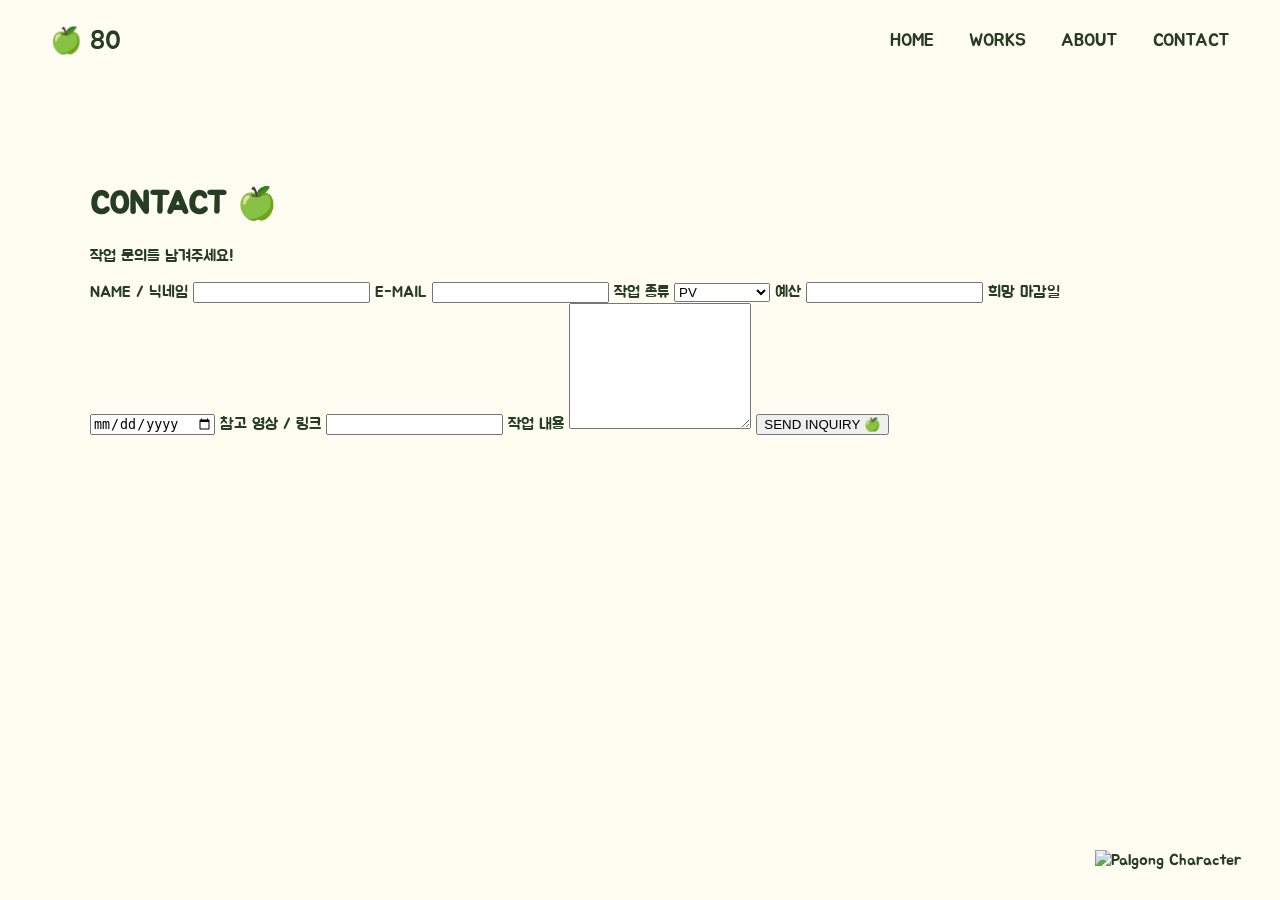
==== contact.html @ 7d2011e5 "Add files via upload" ====
<!DOCTYPE html>
<html lang="ko">
<head>
    <meta charset="UTF-8">
    <meta name="viewport" content="width=device-width, initial-scale=1.0">

    <title>Contact | 80 Palgong</title>

    <link rel="stylesheet" href="style.css">
</head>

<body>

    <img src="assets/character.png"
         class="floating-character"
         alt="Palgong Character">

    <header>
        <a href="index.html" class="logo">🍏 80</a>

        <nav>
            <a href="index.html">HOME</a>
            <a href="works.html">WORKS</a>
            <a href="about.html">ABOUT</a>
            <a href="contact.html">CONTACT</a>
        </nav>
    </header>


    <main class="page">

        <h1>CONTACT 🍏</h1>

        <p class="page-intro">
            작업 문의를 남겨주세요!
        </p>


        <!-- 나중에 Formspree 주소를 action에 넣을 거야 -->
        <form class="contact-form"
              action="YOUR_FORMSPREE_URL"
              method="POST">

            <label>NAME / 닉네임</label>
            <input type="text"
                   name="name"
                   required>


            <label>E-MAIL</label>
            <input type="email"
                   name="email"
                   required>


            <label>작업 종류</label>

            <select name="project_type">

                <option>PV</option>
                <option>MV</option>
                <option>Commission</option>
                <option>Other</option>

            </select>


            <label>예산</label>
            <input type="text"
                   name="budget">


            <label>희망 마감일</label>
            <input type="date"
                   name="deadline">


            <label>참고 영상 / 링크</label>
            <input type="url"
                   name="reference">


            <label>작업 내용</label>

            <textarea name="details"
                      rows="8"
                      required></textarea>


            <button type="submit">
                SEND INQUIRY 🍏
            </button>

        </form>

    </main>


    <script src="script.js"></script>

</body>
</html>
---- style.css ----
@import url('https://fonts.googleapis.com/css2?family=Jua&display=swap');

* {
    box-sizing: border-box;
}

body {
    margin: 0;
    background: #fffdf2;
    color: #263d24;
    font-family: 'Jua', sans-serif;
}

/* HEADER */

header {
    width: 100%;
    padding: 25px 50px;
    display: flex;
    justify-content: space-between;
    align-items: center;
}

.logo {
    color: #263d24;
    text-decoration: none;
    font-size: 26px;
}

nav {
    display: flex;
    gap: 35px;
}

nav a {
    color: #263d24;
    text-decoration: none;
    font-size: 18px;
}

nav a:hover {
    color: #78a94b;
}


/* HOME */

.hero {
    min-height: calc(100vh - 90px);
    display: flex;
    justify-content: center;
    align-items: center;
    text-align: center;
}

.hero-content {
    display: flex;
    flex-direction: column;
    align-items: center;
}

.hero-small {
    margin: 0 0 15px;
    font-size: 20px;
}

.hero-number {
    margin: 0;
    font-size: 110px;
    line-height: 0.9;
    color: #78a94b;
}

.hero-name {
    margin: 10px 0 25px;
    font-size: 55px;
}

.hero-description {
    margin: 0 0 35px;
    font-size: 21px;
    line-height: 1.7;
}

.work-button {
    display: inline-block;
    padding: 14px 30px;
    border: 2px solid #263d24;
    border-radius: 30px;
    color: #263d24;
    text-decoration: none;
    font-size: 18px;
    transition: 0.25s;
}

.work-button:hover {
    background: #263d24;
    color: #fffdf2;
}


/* FLOATING CHARACTER */

.floating-character {
    position: fixed;
    right: 35px;
    bottom: 30px;
    width: 150px;
    height: auto;
    z-index: 9999;
    animation: floating 3s ease-in-out infinite;
}

@keyframes floating {
    0% {
        transform: translateY(0) rotate(-3deg);
    }

    50% {
        transform: translateY(-20px) rotate(3deg);
    }

    100% {
        transform: translateY(0) rotate(-3deg);
    }
}


/* OTHER PAGES */

.page {
    width: 90%;
    max-width: 1100px;
    margin: 0 auto;
    padding: 80px 0;
}

.page-title {
    margin: 0 0 60px;
    text-align: center;
    font-size: 55px;
}


/* WORKS */

.works-grid {
    display: grid;
    grid-template-columns: repeat(2, 1fr);
    gap: 35px;
}

.work-card {
    position: relative;
    overflow: hidden;
    aspect-ratio: 16 / 9;
    border-radius: 18px;
    cursor: pointer;
}

.work-card img {
    width: 100%;
    height: 100%;
    display: block;
    object-fit: cover;
    transition: transform 0.4s;
}

.work-card:hover img {
    transform: scale(1.05);
}

.work-overlay {
    position: absolute;
    top: 0;
    right: 0;
    bottom: 0;
    left: 0;
    display: flex;
    flex-direction: column;
    justify-content: center;
    align-items: center;
    text-align: center;
    background: rgba(38, 61, 36, 0.82);
    color: white;
    opacity: 0;
    transition: opacity 0.3s;
}

.work-card:hover .work-overlay {
    opacity: 1;
}

.work-overlay h2 {
    margin: 0 0 8px;
    font-size: 30px;
}

.work-overlay p {
    margin: 0;
    font-size: 18px;
}

.play-button {
    width: 55px;
    height: 55px;
    margin-top: 25px;
    border-radius: 50%;
    background: #fffdf2;
    color: #263d24;
    display: flex;
    justify-content: center;
    align-items: center;
    font-size: 22px;
}


/* VIDEO MODAL */

.video-modal {
    position: fixed;
    top: 0;
    right: 0;
    bottom: 0;
    left: 0;
    display: flex;
    justify-content: center;
    align-items: center;
    padding: 30px;
    background: rgba(0, 0, 0, 0.75);
    opacity: 0;
    visibility: hidden;
    z-index: 10000;
    transition: 0.25s;
}

.video-modal.show {
    opacity: 1;
    visibility: visible;
}

.video-modal-content {
    position: relative;
    width: min(900px, 95vw);
    padding: 20px;
    border-radius: 20px;
    background: #fffdf2;
}

.video-modal iframe {
    width: 100%;
    aspect-ratio: 16 / 9;
    border: none;
    border-radius: 12px;
}

.close-modal {
    position: absolute;
    top: 10px;
    right: 15px;
    width: 40px;
    height: 40px;
    border: none;
    border-radius: 50%;
    background: white;
    font-size: 30px;
    cursor: pointer;
    z-index: 2;
}

.modal-info {
    padding: 15px 5px 5px;
}

.modal-info h2 {
    margin: 0 0 5px;
}

.modal-info p {
    margin: 0;
}


/* ABOUT / CONTACT */

.about-content {
    max-width: 750px;
    margin: 0 auto;
    text-align: center;
}

.about-content h2 {
    margin-top: 45px;
    font-size: 32px;
}

.about-content p {
    font-size: 19px;
    line-height: 1.8;
}

.contact-content {
    max-width: 650px;
    margin: 0 auto;
}

.contact-content p {
    text-align: center;
    font-size: 19px;
    line-height: 1.7;
}


/* MOBILE */

@media (max-width: 700px) {

    header {
        padding: 20px;
        flex-direction: column;
        gap: 15px;
    }

    nav {
        gap: 18px;
    }

    nav a {
        font-size: 15px;
    }

    .hero-number {
        font-size: 80px;
    }

    .hero-name {
        font-size: 42px;
    }

    .hero-description {
        font-size: 17px;
    }

    .page {
        padding: 50px 0;
    }

    .page-title {
        font-size: 42px;
    }

    .works-grid {
        grid-template-columns: 1fr;
    }

    .floating-character {
        width: 100px;
        right: 15px;
        bottom: 15px;
    }

.hero {
    display: flex !important;
    justify-content: center !important;
    align-items: center !important;
    flex-direction: column !important;
    text-align: center !important;
    min-height: 80vh !important;
}
}
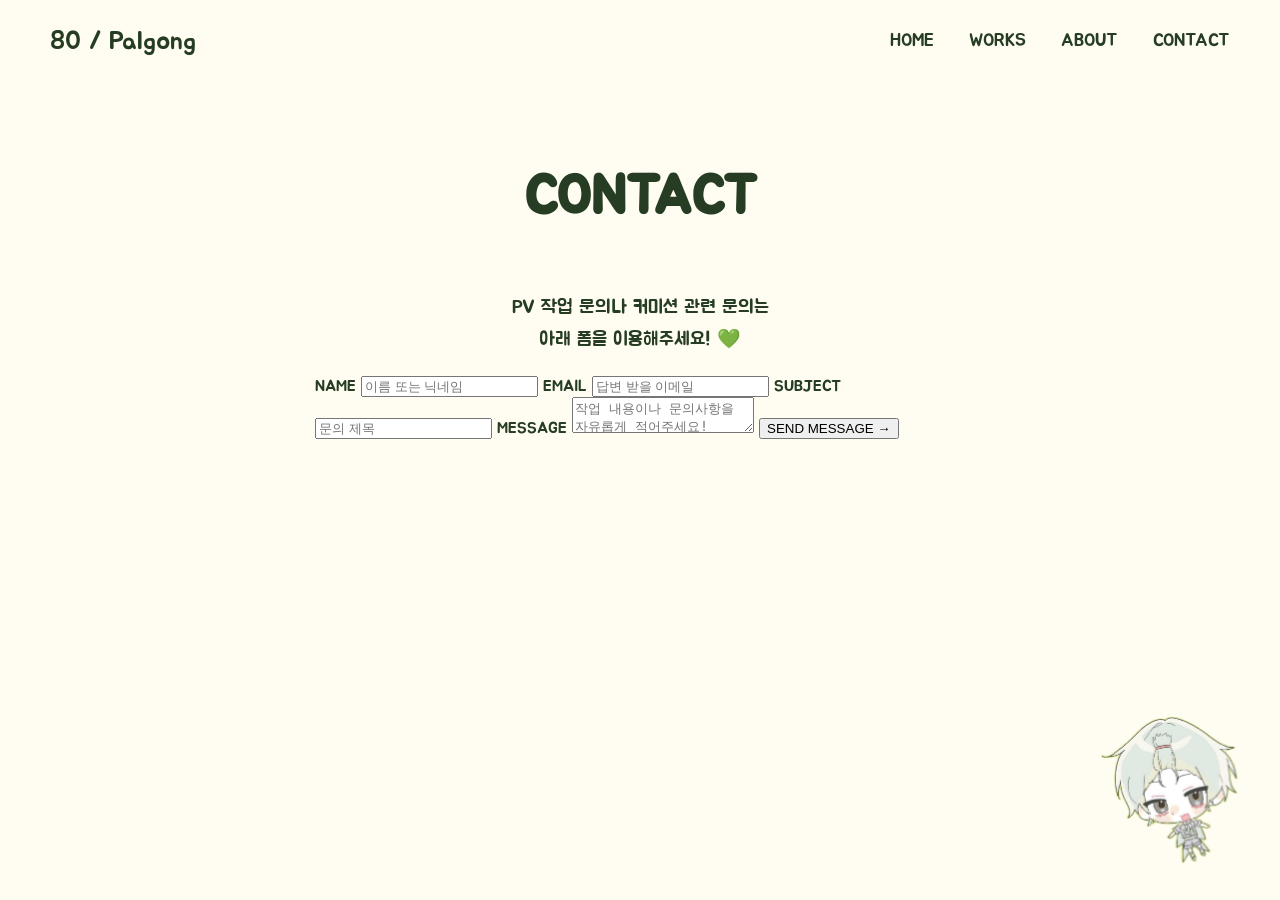
==== commit dac70cbd: "Refactor contact form and update labels Updated contact form structure and labels for clarity. Remov" ====
--- a/contact.html
+++ b/contact.html
@@ -1,5 +1,6 @@
 <!DOCTYPE html>
 <html lang="ko">
+
 <head>
     <meta charset="UTF-8">
     <meta name="viewport" content="width=device-width, initial-scale=1.0">
@@ -11,12 +12,8 @@
 
 <body>
 
-    <img src="assets/character.png"
-         class="floating-character"
-         alt="Palgong Character">
-
     <header>
-        <a href="index.html" class="logo">🍏 80</a>
+        <a href="index.html" class="logo">80 / Palgong</a>
 
         <nav>
             <a href="index.html">HOME</a>
@@ -29,74 +26,77 @@
 
     <main class="page">
 
-        <h1>CONTACT 🍏</h1>
+        <h1 class="page-title">CONTACT</h1>
 
-        <p class="page-intro">
-            작업 문의를 남겨주세요!
-        </p>
+        <div class="contact-content">
+
+            <p>
+                PV 작업 문의나 커미션 관련 문의는<br>
+                아래 폼을 이용해주세요! 💚
+            </p>
+
+            <form
+                class="contact-form"
+                action="https://formspree.io/f/xppzyzly"
+                method="POST"
+            >
+
+                <label for="name">NAME</label>
+                <input
+                    type="text"
+                    id="name"
+                    name="name"
+                    placeholder="이름 또는 닉네임"
+                    required
+                >
 
 
-        <!-- 나중에 Formspree 주소를 action에 넣을 거야 -->
-        <form class="contact-form"
-              action="YOUR_FORMSPREE_URL"
-              method="POST">
-
-            <label>NAME / 닉네임</label>
-            <input type="text"
-                   name="name"
-                   required>
+                <label for="email">EMAIL</label>
+                <input
+                    type="email"
+                    id="email"
+                    name="email"
+                    placeholder="답변 받을 이메일"
+                    required
+                >
 
 
-            <label>E-MAIL</label>
-            <input type="email"
-                   name="email"
-                   required>
+                <label for="subject">SUBJECT</label>
+                <input
+                    type="text"
+                    id="subject"
+                    name="subject"
+                    placeholder="문의 제목"
+                    required
+                >
 
 
-            <label>작업 종류</label>
-
-            <select name="project_type">
-
-                <option>PV</option>
-                <option>MV</option>
-                <option>Commission</option>
-                <option>Other</option>
-
-            </select>
+                <label for="message">MESSAGE</label>
+                <textarea
+                    id="message"
+                    name="message"
+                    placeholder="작업 내용이나 문의사항을 자유롭게 적어주세요!"
+                    required
+                ></textarea>
 
 
-            <label>예산</label>
-            <input type="text"
-                   name="budget">
+                <button type="submit">
+                    SEND MESSAGE →
+                </button>
 
+            </form>
 
-            <label>희망 마감일</label>
-            <input type="date"
-                   name="deadline">
-
-
-            <label>참고 영상 / 링크</label>
-            <input type="url"
-                   name="reference">
-
-
-            <label>작업 내용</label>
-
-            <textarea name="details"
-                      rows="8"
-                      required></textarea>
-
-
-            <button type="submit">
-                SEND INQUIRY 🍏
-            </button>
-
-        </form>
+        </div>
 
     </main>
 
 
-    <script src="script.js"></script>
+    <img
+        src="assets/character.png"
+        class="floating-character"
+        alt="Palgong character"
+    >
 
 </body>
+
 </html>
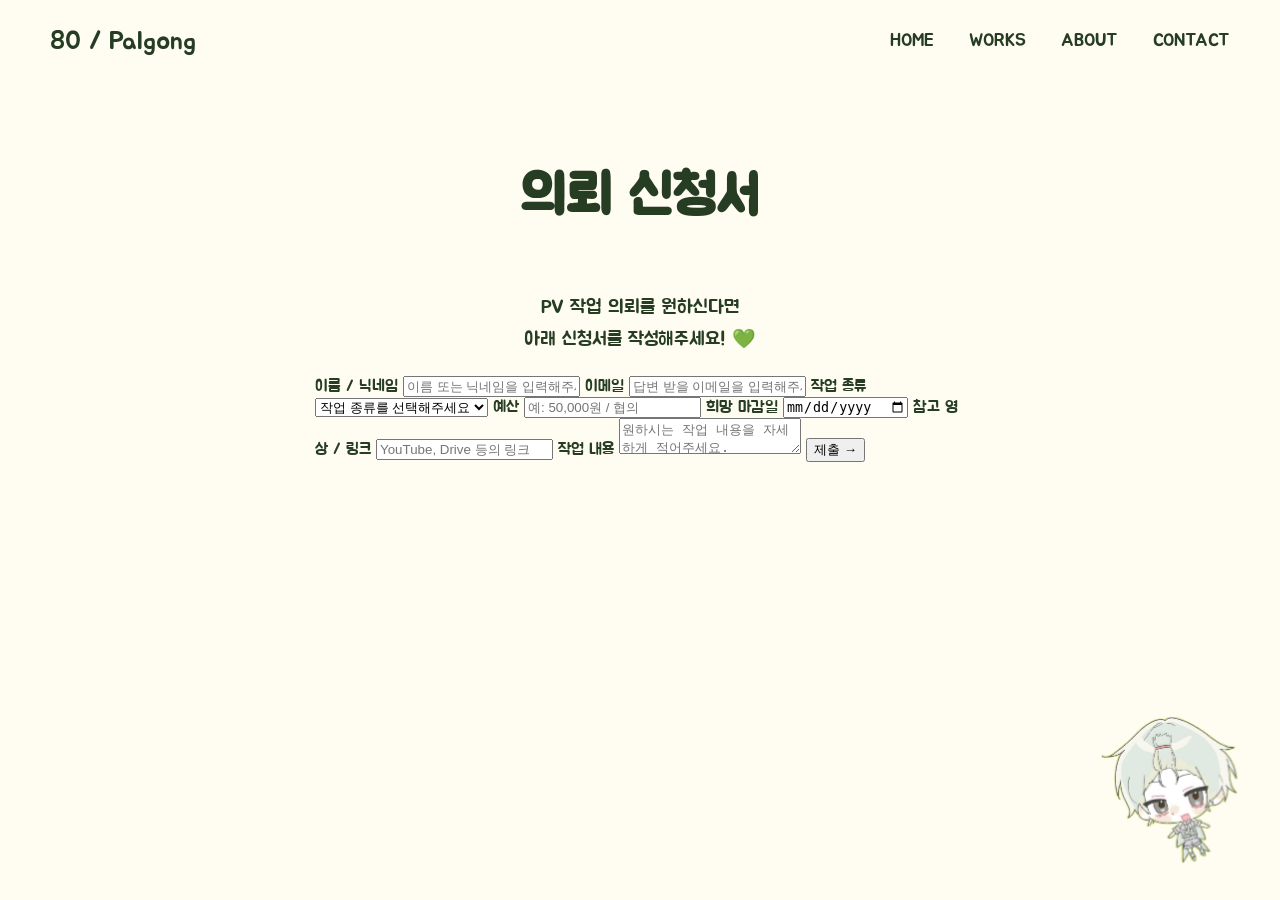
==== commit a6879c28: "Update contact.html" ====
--- a/contact.html
+++ b/contact.html
@@ -26,14 +26,15 @@
 
     <main class="page">
 
-        <h1 class="page-title">CONTACT</h1>
+        <h1 class="page-title">의뢰 신청서</h1>
 
         <div class="contact-content">
 
             <p>
-                PV 작업 문의나 커미션 관련 문의는<br>
-                아래 폼을 이용해주세요! 💚
+                PV 작업 의뢰를 원하신다면<br>
+                아래 신청서를 작성해주세요! 💚
             </p>
+
 
             <form
                 class="contact-form"
@@ -41,47 +42,97 @@
                 method="POST"
             >
 
-                <label for="name">NAME</label>
+                <!-- 이름 / 닉네임 -->
+                <label for="name">이름 / 닉네임</label>
+
                 <input
                     type="text"
                     id="name"
                     name="name"
-                    placeholder="이름 또는 닉네임"
+                    placeholder="이름 또는 닉네임을 입력해주세요"
                     required
                 >
 
 
-                <label for="email">EMAIL</label>
+                <!-- 이메일 -->
+                <label for="email">이메일</label>
+
                 <input
                     type="email"
                     id="email"
                     name="email"
-                    placeholder="답변 받을 이메일"
+                    placeholder="답변 받을 이메일을 입력해주세요"
                     required
                 >
 
 
-                <label for="subject">SUBJECT</label>
+                <!-- 작업 종류 -->
+                <label for="work-type">작업 종류</label>
+
+                <select
+                    id="work-type"
+                    name="work_type"
+                    required
+                >
+                    <option value="" disabled selected>
+                        작업 종류를 선택해주세요
+                    </option>
+
+                    <option value="PV">PV</option>
+                    <option value="MV">MV</option>
+                    <option value="영상 편집">영상 편집</option>
+                    <option value="기타">기타</option>
+                </select>
+
+
+                <!-- 예산 -->
+                <label for="budget">예산</label>
+
                 <input
                     type="text"
-                    id="subject"
-                    name="subject"
-                    placeholder="문의 제목"
+                    id="budget"
+                    name="budget"
+                    placeholder="예: 50,000원 / 협의"
                     required
                 >
 
 
-                <label for="message">MESSAGE</label>
+                <!-- 희망 마감일 -->
+                <label for="deadline">희망 마감일</label>
+
+                <input
+                    type="date"
+                    id="deadline"
+                    name="deadline"
+                    required
+                >
+
+
+                <!-- 참고 영상 / 링크 -->
+                <label for="reference">참고 영상 / 링크</label>
+
+                <input
+                    type="url"
+                    id="reference"
+                    name="reference"
+                    placeholder="YouTube, Drive 등의 링크"
+                >
+
+
+                <!-- 작업 내용 -->
+                <label for="message">작업 내용</label>
+
                 <textarea
                     id="message"
                     name="message"
-                    placeholder="작업 내용이나 문의사항을 자유롭게 적어주세요!"
+                    placeholder="원하시는 작업 내용을 자세하게 적어주세요."
                     required
                 ></textarea>
 
 
+                <!-- 제출 -->
                 <button type="submit">
-                    SEND MESSAGE →
+                    제출 →
                 </button>
 
             </form>
